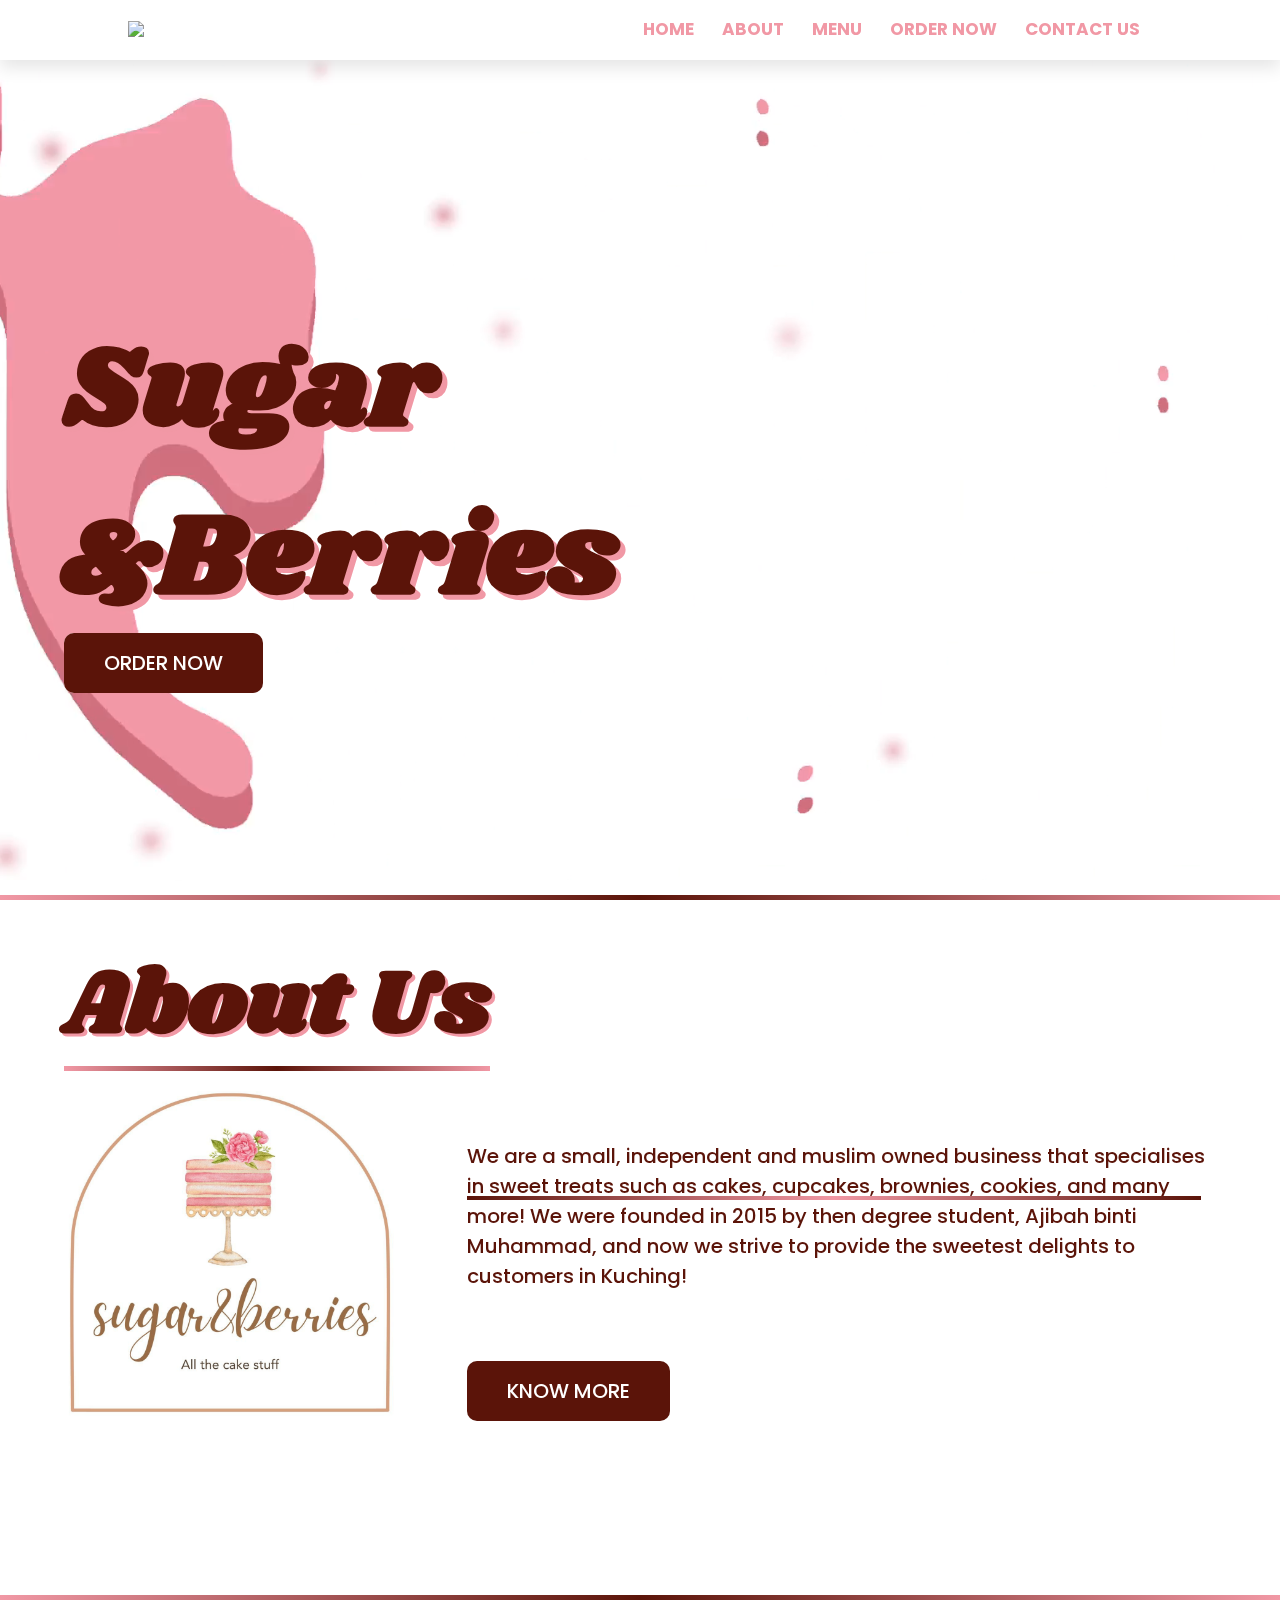
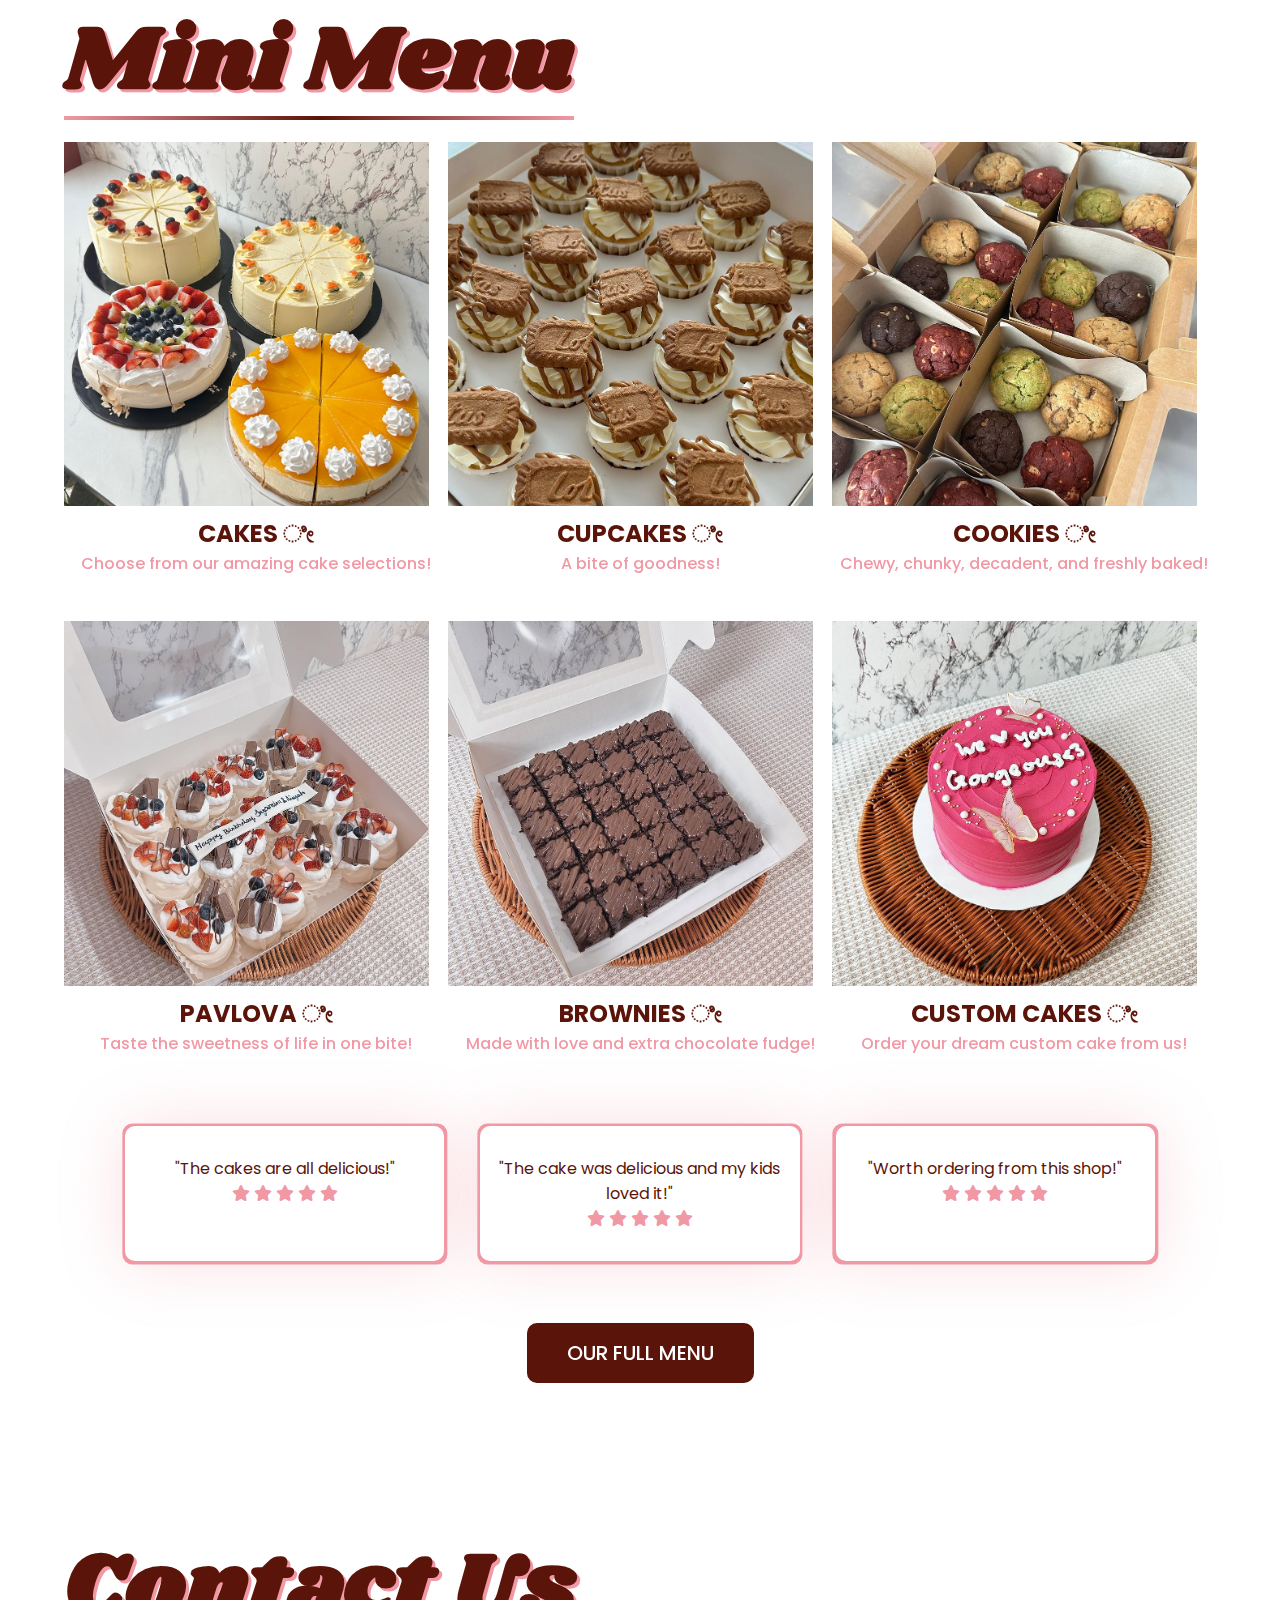
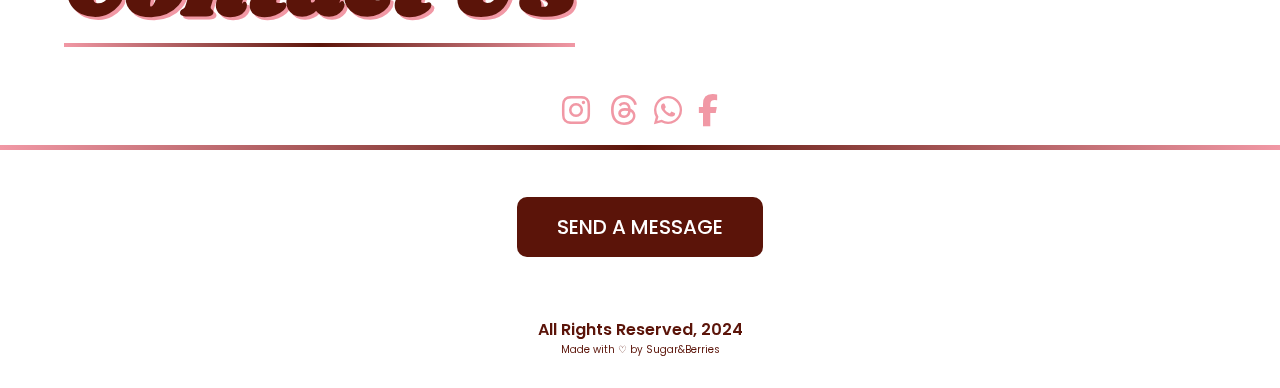
==== index.html @ e709c6cc "Add files via upload" ====
<!DOCTYPE html>
<html>
<head>
    <meta name="viewport" content="width=device-width, initial-scale=1.0">
    <title>Sugar & Berries ˖ ִֶཐི༏ཋྀ󠀮󠀮</title>
    <link rel="stylesheet" href="style.css">
    <link rel="preconnect" href="https://fonts.googleapis.com">
    <link rel="preconnect" href="https://fonts.gstatic.com" crossorigin>
    <link href="https://fonts.googleapis.com/css2?family=Poppins:ital,wght@0,400;0,500;0,600;1,400;1,500;1,600&display=swap" rel="stylesheet">
    <link rel="preconnect" href="https://fonts.googleapis.com">
    <link rel="preconnect" href="https://fonts.gstatic.com" crossorigin>
    <link href="https://fonts.googleapis.com/css2?family=Shrikhand&display=swap" rel="stylesheet">
    <link rel="stylesheet" href="https://cdnjs.cloudflare.com/ajax/libs/font-awesome/6.7.1/css/all.min.css"/>
    
</head>
<body>
<!---header--->
<body>
<section class="header">
    
    <div class="hero">
        <video autoplay loop muted plays-inline class="back-video">
        <source src="background.mp4" type="video/mp4">
        </video>
        <section class="header">
        <nav>
            <a href="index.html"><img src="logo.png" class="logo"></a>
            <div class="nav-links" id="navLinks">

            <ul>
                <li><a href="index.html">HOME</a></li>
                <li><a href="about.html">ABOUT</a></li>
                <li><a href="menu.html">MENU</a></li>
                <li><a href="order.html">ORDER NOW</a></li>
                <li><a href="contact.html">CONTACT US</a></li>
            </ul>
            </div>
            
        </nav>
        </section>
        
        <div class="content">
            <h1>Sugar<br>
                &Berries</h1>
            <p><span class="auto-type"></span></p>
            <button class="btn"><a href="order.html">ORDER NOW</a></button>
            </div>
        </div>
    <div class="content1">
    <h1></h1>
    </div>
    
     <div class="content2">
    <h1></h1>
    </div>
    
<!---script--->
    <script src="https://unpkg.com/typed.js@2.1.0/dist/typed.umd.js"></script>
    
    <script>
        var typed = new Typed(".auto-type", { strings: ["A CAKE SHOP TO SATSIFY YOUR SUGARY NEEDS ❤︎"], typeSpeed: 60 })
    </script>
    
</section>
    
<!---about--->
<section class="abt">
    <h1>About Us</h1>
     <div class="row">
        <div class="container1">
            <img src="sab.jpg">
        </div>
        <div class="container2">
            <h2><span class="type-auto"></span></h2>
            <h4>We are a small, independent and muslim owned business that specialises in sweet treats such as cakes, cupcakes, brownies, cookies, and many more! We were founded in 2015 by then degree student, Ajibah binti Muhammad, and now we strive to provide the sweetest delights to customers in Kuching!</h4>
            <button class="button"><a href="about.html">KNOW MORE</a></button>
        </div>
    </div>
    
    <script src="https://unpkg.com/typed.js@2.1.0/dist/typed.umd.js"></script>
    <script>
    var typed = new Typed(".type-auto", { strings: ["Who We Are ⋆"], typeSpeed: 60 })
    </script>
    
    </section>
    
<!---mini menu--->
<section class="menu">
    <h1>Mini Menu</h1>
    <h3><span class="autotype"></span></h3>
    
    <script src="https://unpkg.com/typed.js@2.1.0/dist/typed.umd.js"></script>
    <script>
    var typed = new Typed(".autotype", { strings: ["A taste of our sweet treats ⋆"], typeSpeed: 60 })
    </script>
    
    <div class="row">

        <div class="mime">
        <img src="cakes.jpg">
        <h2>CAKES ೀ</h2>
        <h4>Choose from our amazing cake selections!</h4>
        </div> 
        
         <div class="mime">
        <img src="cupcakes.jpg">
        <h2>CUPCAKES ೀ</h2>
        <h4>A bite of goodness!</h4>
        </div> 
        
      <div class="mime">
        <img src="cookies.jpg">
        <h2>COOKIES ೀ</h2>
        <h4>Chewy, chunky, decadent, and freshly baked!</h4>
        </div> 
        
    </div>

    <div class="row">

      <div class="mime">
        <img src="pavlova.jpg">
        <h2>PAVLOVA ೀ</h2>
        <h4>Taste the sweetness of life in one bite!</h4>
        </div> 
        
     <div class="mime">
        <img src="brownies.jpg">
        <h2>BROWNIES ೀ</h2>
        <h4>Made with love and extra chocolate fudge!</h4>
        </div> 
        
   <div class="mime">
        <img src="custom.jpg">
        <h2>CUSTOM CAKES ೀ</h2>
        <h4>Order your dream custom cake from us!</h4>
        </div> 
        
    </div>
    
    <div class="testimonials">
    <h3><span class="ttype"></span></h3>
        
    <script src="https://unpkg.com/typed.js@2.1.0/dist/typed.umd.js"></script>
    <script>
    var typed = new Typed(".ttype", { strings: ["What our customers have to say ⋆"], typeSpeed: 60 })
    </script>
        <div class="small-container">
        <div class="row">
            <div class="col-3">
            <p>"The cakes are all delicious!"</p>
            <div class=ratings>
            <i class="fa-solid fa-star"></i>
            <i class="fa-solid fa-star"></i>
            <i class="fa-solid fa-star"></i>
            <i class="fa-solid fa-star"></i>
            <i class="fa-solid fa-star"></i>
            </div>
            </div>
            
            <div class="col-3">
            <p>"The cake was delicious and my kids loved it!"</p>
            <div class=ratings>
            <i class="fa-solid fa-star"></i>
            <i class="fa-solid fa-star"></i>
            <i class="fa-solid fa-star"></i>
            <i class="fa-solid fa-star"></i>
            <i class="fa-solid fa-star"></i>
            </div>
            </div>
            
            <div class="col-3">
            <p>"Worth ordering from this shop!"</p>
            <div class=ratings>
            <i class="fa-solid fa-star"></i>
            <i class="fa-solid fa-star"></i>
            <i class="fa-solid fa-star"></i>
            <i class="fa-solid fa-star"></i>
            <i class="fa-solid fa-star"></i>
            </div>
            </div>
        </div>
        <div style="text-align:center">
        <button class="button2"><a href="menu.html">OUR FULL MENU</a></button>
        </div>
    
    </div>
    </div>
</section>
    
<!---contact--->
<section class="menu">
    <h1>Contact Us</h1>
    <h3><span class="autot"></span></h3>
    
    <script> 
    var typed = new Typed(".autot", { strings: ["Where to find us ⋆"], typeSpeed: 55 })
    </script>
    
    <div class="icons">
    <a href="https://www.instagram.com/sugarandberries/?hl=en"><i class="fa-brands fa-instagram fa-2x"></i></a><span class="ml-1">‎ ‎ ‎ ‎ ‎ </span>
    <a href="https://www.threads.net/@sugarandberries"><i class="fa-brands fa-threads fa-2x"></i></a><span class="ml-1">‎ ‎ ‎ ‎ </span> 
    <a href="https://api.whatsapp.com/send?phone=60168944890"><i class="fa-brands fa-whatsapp fa-2x"></i></a><span class="ml-1">‎ ‎ ‎ ‎ </span>
    <a href="https://www.facebook.com/sugarandberries/"><i class="fa-brands fa-facebook-f fa-2x"></i></a>
        
    </div>
    <div style="text-align:center">
    <button class="button3"><a href="contact.html">SEND A MESSAGE</a></button>
    </div>

</section>

<section class="footer">
    <h4>All Rights Reserved, 2024</h4>
    <p>Made with ♡ by Sugar&Berries</p>
</section>
</body>
</html>
---- style.css ----
*{
    margin: 0;
    padding: 0;
    box-sizing: border-box;
    font-family: 'Poppins', 'Shrikhand', sans-serif
}
body{
    margin: 0;
    padding: 0;
    background-color: #fff;
    animation: fadeInAnimation ease 3s;
    animation-iteration-count: 1;
    animation-fill-mode: forwards;
        }

        @keyframes fadeInAnimation {
            0% {
                opacity: 0;
            }

            100% {
                opacity: 1;
            }
}
.hero{
    width: 100%;
    height: 100vh;
    position: relative;
    padding: 0 5%;
    display: flex;
    align-items: center;
    justify-content: left;
    
}
nav{
    width: 100%;
    height: 5%;
    position: fixed;
    top: 0;
    left: 0;
    padding: 30px 10%;
    display: flex;
    align-items: center;
    justify-content: space-between;
    background-color: #fff;
    box-shadow: 0 .5rem 1rem rgba(0,0,0,.1);
    z-index: 1;

}
nav .logo{
    width: 50px;
    margin-top: 5px;
}
.nav-links{
    flex: 1;
    text-align: right;
    margin-bottom: 20px;
    margin-top: 20px;
}
.nav-links ul li{
    list-style: none;
    display: inline-block;
    padding: 8px 12px;
    position: relative;
}
.nav-links ul li a{
    text-decoration: none;
    color: #f198a5;
    font-size: 17px;
    font-weight: bold;
}
.nav-links ul li::after{
    content: '';
    width: 0%;
    height: 2px;
    background: #f198a5;
    display: block;
    margin: auto;
    transition: 0.5s;
}
.nav-links ul li:hover::after{
    width: 100%;
}
.back-video{
    position: absolute;
    right: 0;
    bottom: 0;
    z-index: -2;
 
}

@media (min-aspect-ratio: 16/9){
    .back-video{
     width: 100%;
     height: auto;
    }
}


@media (max-aspect-ratio: 16/9){
    .back-video{
        width: auto;
        height: 100%;
    }
}

.content{
    text-align: left;
}
.content h1{
    font-family: 'Shrikhand';
    font-size: 115px;
    color: #5b1409;
    text-shadow: 5px 5px #f198a5;
    margin-top: 100px;
}   
br {
    display: block; 
    content: ""; 
    margin-top: -45px;
}
.content h1::after{
    content: '';
    background: linear-gradient(to right, #f198a5, #5b1409, #f198a5);
    height: 5px;
    width: 100%;
    position: absolute;
    bottom: 0;
    left: 0;

}
.content1 h1::after{
    content: '';
    background: linear-gradient(to right, #f198a5, #5b1409, #f198a5);
    height: 5px;
    width: 100%;
    position: absolute;
    bottom: 0;
    left: 0;
    margin-bottom: -700px;
}
.content2 h1::after{
    content: '';
    background: linear-gradient(to right, #f198a5, #5b1409, #f198a5);
    height: 5px;
    width: 100%;
    position: absolute;
    bottom: 0;
    left: 0;
    margin-bottom: -2450px;
}
.content p{
    font-family: 'Poppins';
    font-size: 20px;
    font-weight: 800;
    color: #5b1409;
    margin-top: -20px;
}
.btn a{
    font-size: 20px;
    font-weight: 500;
    text-decoration: none;
    color: #fff;
}
.btn{
    padding: 15px 40px;
    border: none;
    outline: none;
    color: #fff;
    cursor: pointer;
    position: relative;
    z-index: 0;
    border-radius: 10px;
    margin-top: 10px;

}
.btn::after{
    content: '';
    z-index: -1;
    position: absolute;
    width: 100%;
    height: 100%;
    background-color: #5b1409;
    left: 0;
    top: 0;
    border-radius: 10px;
}
.btn::before{
    content: '';
    position: absolute;
    height: 100%;
    width: 100%;
    border-radius: 10px;
    background: linear-gradient(to bottom right, #f198a5, #f198a5, #f198a5, #f198a5);
    top: 50%;
    left: 50%;
    translate: -50% -50%;
    z-index: -1;
    padding: 2.5px;
    filter: blur(8px);
    animation: glowing 20s linear infinite;
    transition: opacity .3s ease-in-out;
    opacity: 0;

}
@keyframes glowing{
    0% {background-position: 0 0;}
    50% {background-position: 500% 0;}
    100% {background-position: 0 0;}
}
.btn:hover::before{
    opacity: 1;
}

/*---about---*/
.abt{
    width: 90%;
    margin: auto;
    text-align: left;
    padding-top: 20px;
    padding-bottom: 100px;
    animation-timeline: view();
    animation-range: entry 0;
}
.abt h1{
    font-family: 'Shrikhand';
    font-size: 90px;
    font-weight: 600;
    margin-bottom: 0;
    margin-top: 20px;
    position: relative;
    width: max-content;
    color: #5b1409;
    text-shadow: 3px 3px #f198a5;
}
.abt h1::after{
    content: '';
    background: linear-gradient(to right, #f198a5, #5b1409, #f198a5);
    height: 5px;
    width: 100%;
    position: absolute;
    bottom: 0;
    left: 0;
}
.row{
    margin-top: 15px;
    display: flex;
    justify-content: space-between;
    margin-bottom: 0;

}
.container1{
    flex-basis: 32%;
    margin-bottom: 30px;
    position: relative;
    overflow: hidden;
    position: relative;
}
.container1 img{
    width: 90%;
    border-radius: 10px;
    display: block;
}
.container2 {
    text-align: left;
    flex-basis: 65%;
    margin-bottom: 3%;
    position: relative;
    margin-left: -100px;
    margin-top: 45px;
    
}
.container2 h2{
    padding: 90px 0;
    margin-top: -100px;
    margin-bottom: 0;
    font-size: 50px;
    color: #f198a5;
}
.container2 h2::after{
    content: '';
    background: linear-gradient(to right, #5b1409, #f198a5, #5b1409);
    height: 4px;
    width: 98%;
    position: absolute;
    bottom: -5;
    left: 0;
    margin-top: 75px;
}
.container2 h4{
    margin-top: -70px;
    font-size: 20px;
    color: #5b1409;
    font-weight: 500;
}
.button a{
    font-size: 20px;
    font-weight: 500;
    text-decoration: none;
    color: #fff;
}
.button{
    padding: 15px 40px;
    border: none;
    outline: none;
    color: #fff;
    cursor: pointer;
    position: relative;
    z-index: 0;
    border-radius: 10px;
    margin-top: 70px;

}
.button::after{
    content: '';
    z-index: -1;
    position: absolute;
    width: 100%;
    height: 100%;
    background-color: #5b1409;
    left: 0;
    top: 0;
    border-radius: 10px;
}
.button::before{
    content: '';
    position: absolute;
    height: 100%;
    width: 100%;
    border-radius: 10px;
    background: linear-gradient(to bottom right, #f198a5, #f198a5, #f198a5, #f198a5);
    top: 50%;
    left: 50%;
    translate: -50% -50%;
    z-index: -1;
    padding: 2.5px;
    filter: blur(8px);
    animation: glowing 20s linear infinite;
    transition: opacity .3s ease-in-out;
    opacity: 0;

}
@keyframes glowing{
    0% {background-position: 0 0;}
    50% {background-position: 500% 0;}
    100% {background-position: 0 0;}
}
.button:hover::before{
    opacity: 1;
}

/*---menu---*/
.menu{
    width: 90%;
    margin: auto;
    text-align: left;
    padding-top: 20px;
    padding-bottom: 100px;
}
.menu h1{
    font-family: 'Shrikhand';
    font-size: 90px;
    font-weight: 600;
    margin-bottom: 0;
    margin-top: 20px;
    position: relative;
    width: max-content;
    color: #5b1409;
    text-shadow: 3px 3px #f198a5;
}
.menu h1::after{
    content: '';
    background: linear-gradient(to right, #f198a5, #5b1409, #f198a5);
    height: 4px;
    width: 100%;
    position: absolute;
    bottom: -5;
    left: 0;
    margin-top: 120px;
}
.menu h3{
    font-size: 25px;
    font-weight: 500;
    margin-top: 5px;
    color: #5b1409;
}
.mime{
    flex-basis: 35%;
    margin-bottom: 30px;
    position: relative;
    overflow: hidden;
    position: relative;
    text-align: center;
}
.mime img{
    width: 95%;
    display: block;
}
.mime h2{
    margin-top: 10px;
    color: #5b1409;
}
.mime h4{
    font-weight: 500;
    color: #f198a5;
}
.row2{
    display: flex;
    align-items: center;
    flex-wrap: wrap;
    justify-content: space-around;
}
.small-container{
    max-width: 1080px;
    margin: auto;
    padding-left: 25px;
    padding-right: 25px;
}
.ratings{
    position: center;
    color: #f198a5;
}
.fa-solid fa-star{
    position: center;
}
.col-3{
    text-align: center;
    flex-basis: 31%;
    background: #fff;
    margin-top: 25px;
    margin-bottom: 5%;
    padding: 30px 12px;
    border-radius: 10px;
    position: relative;
    color: white;
}
.col-3::after, .col-3::before{
    content: '';
    position: absolute;
    height: 100%;
    width: 100%;
    background-image: conic-gradient(#f198a5, #f198a5, #f198a5, #f198a5);
    top: 50%;
    left: 50%;
    translate: -50% -50%;
    z-index: -1;
    padding: 3px;
    border-radius: 10px;
}
.col-3::before{
    filter: blur(2.0rem);
    opacity: 0.3;
}
.col-3 p{
    color: #5b1409;
}
.button2 a{
    font-size: 20px;
    font-weight: 500;
    text-decoration: none;
    color: #fff;
}
.button2{
    padding: 15px 40px;
    border: none;
    outline: none;
    color: #fff;
    cursor: pointer;
    position: relative;
    z-index: 0;
    border-radius: 10px;
    margin-top: 10px;

}
.button2::after{
    content: '';
    z-index: -1;
    position: absolute;
    width: 100%;
    height: 100%;
    background-color: #5b1409;
    left: 0;
    top: 0;
    border-radius: 10px;
}
.button2::before{
    content: '';
    position: absolute;
    height: 100%;
    width: 100%;
    border-radius: 10px;
    background: linear-gradient(to bottom right, #f198a5, #f198a5, #f198a5, #f198a5);
    top: 50%;
    left: 50%;
    translate: -50% -50%;
    z-index: -1;
    padding: 2.5px;
    filter: blur(8px);
    animation: glowing 20s linear infinite;
    transition: opacity .3s ease-in-out;
    opacity: 0;

}
@keyframes glowing{
    0% {background-position: 0 0;}
    50% {background-position: 500% 0;}
    100% {background-position: 0 0;}
}
.button2:hover::before{
    opacity: 1;
}
.icons::before{
    filter: blur(2.0rem);
    opacity: 0.3;
}
.icons{
    text-align: center;
    flex-basis: 31%;
    margin-bottom: 5%;
    padding: 30px 12px;
    border-radius: 10px;
    position: relative;
    color: white;
}
.icons::after, .icons::before{
    content: '';
    position: absolute;
    height: 100%;
    width: 100%;
    top: 50%;
    left: 50%;
    translate: -50% -50%;
    z-index: -1;
    padding: 3px;
    border-radius: 10px;
}
.icons::before{
    filter: blur(2.0rem);
    opacity: 0.3;
}
.icons a{
    margin-top: 5px;
    transition: transform 0.5s;
    display: inline-block;
    color: #f198a5;
    text-decoration: none;
}
.icons a:hover{
    color: #5b1409;
    transform: translateY(-5px);
}
.button3 a{
    font-size: 20px;
    font-weight: 500;
    text-decoration: none;
    color: #fff;
}
.button3{
    padding: 15px 40px;
    border: none;
    outline: none;
    color: #fff;
    cursor: pointer;
    position: relative;
    z-index: 0;
    border-radius: 10px;
    margin-top: -30px;

}
.button3::after{
    content: '';
    z-index: -1;
    position: absolute;
    width: 100%;
    height: 100%;
    background-color: #5b1409;
    left: 0;
    top: 0;
    border-radius: 10px;
}
.button3::before{
    content: '';
    position: absolute;
    height: 100%;
    width: 100%;
    border-radius: 10px;
    background: linear-gradient(to bottom right, #f198a5, #f198a5, #f198a5, #f198a5);
    top: 50%;
    left: 50%;
    translate: -50% -50%;
    z-index: -1;
    padding: 2.5px;
    filter: blur(8px);
    animation: glowing 20s linear infinite;
    transition: opacity .3s ease-in-out;
    opacity: 0;

}
@keyframes glowing{
    0% {background-position: 0 0;}
    50% {background-position: 500% 0;}
    100% {background-position: 0 0;}
}
.button3:hover::before{
    opacity: 1;
}

.footer{
    width: 100%;
    text-align: center;
    padding: 30px 0;
    margin-top: -80px;
}

.footer h4{
    margin-bottom: 0px;
    margin-top: 10px;
    font-weight: 600;
    color: #5b1409;
}
.footer p{
    font-size: 10px;
    color: #5b1409;
}
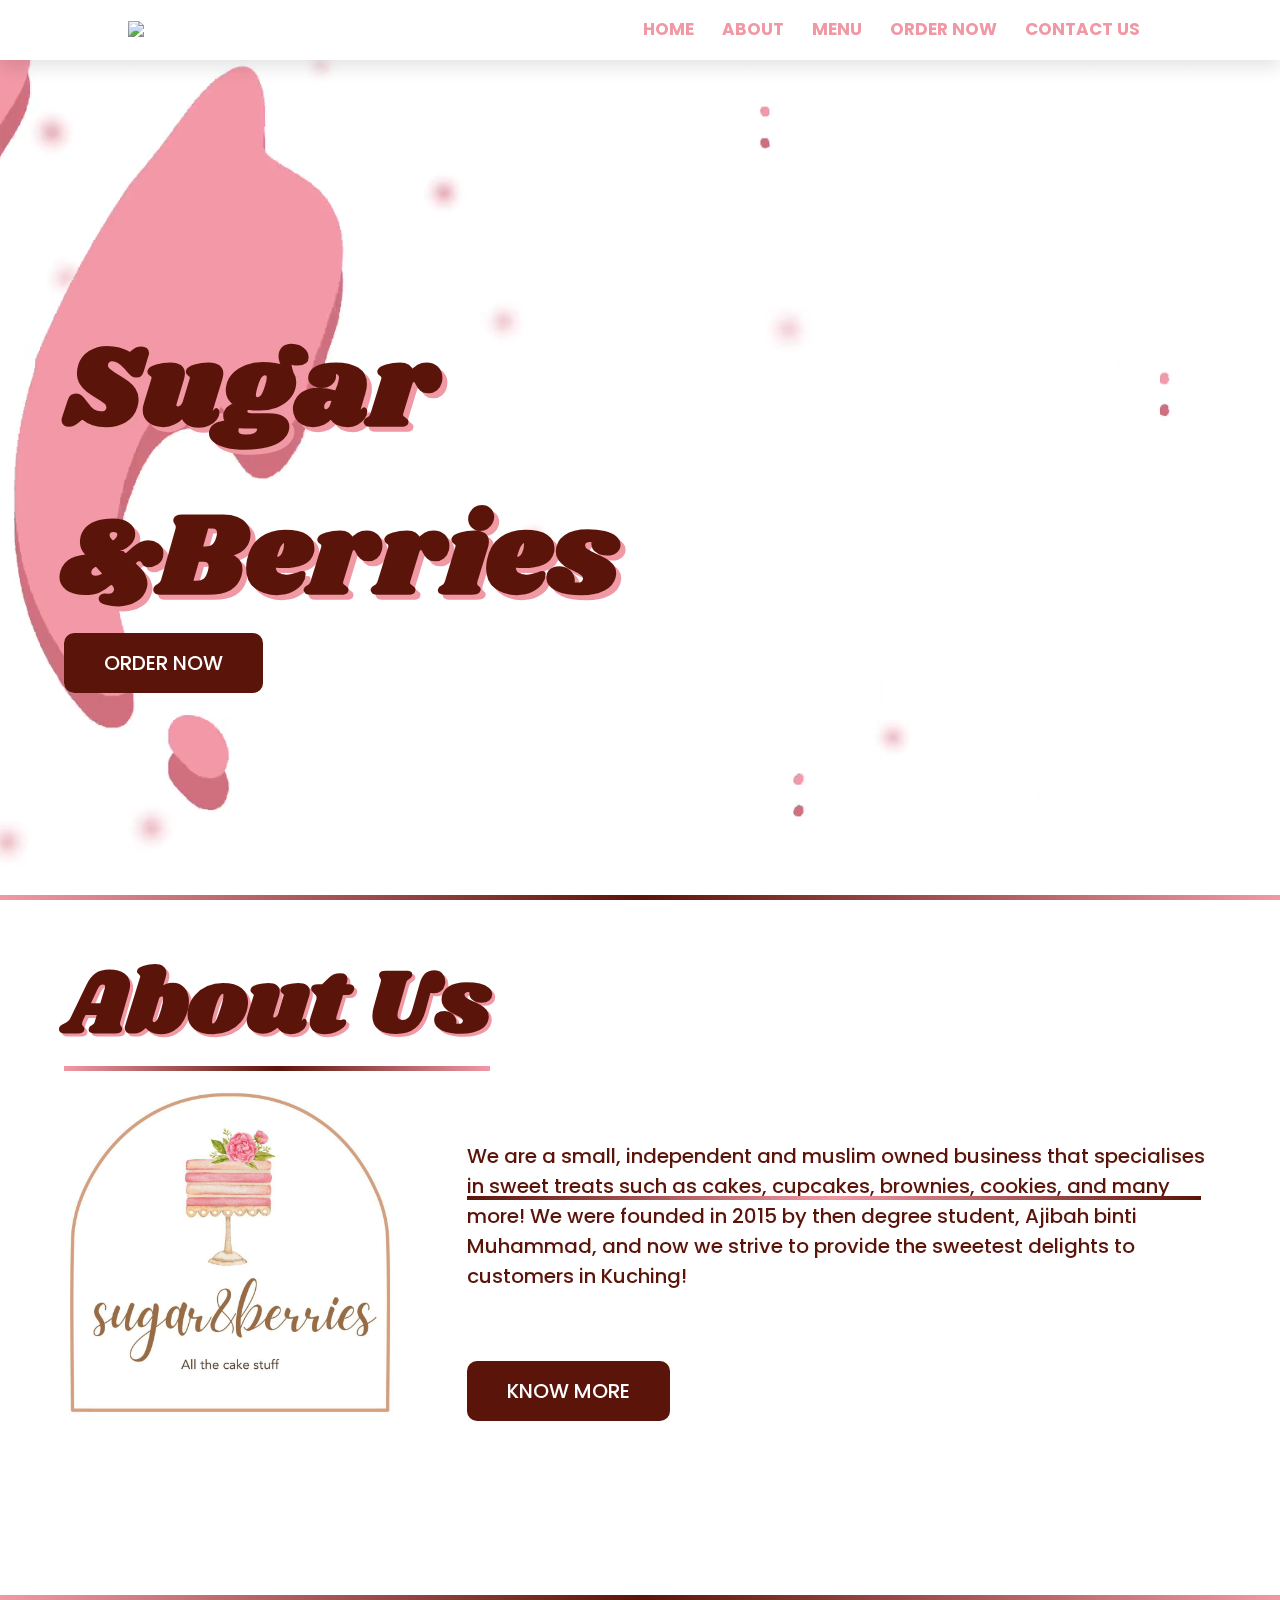
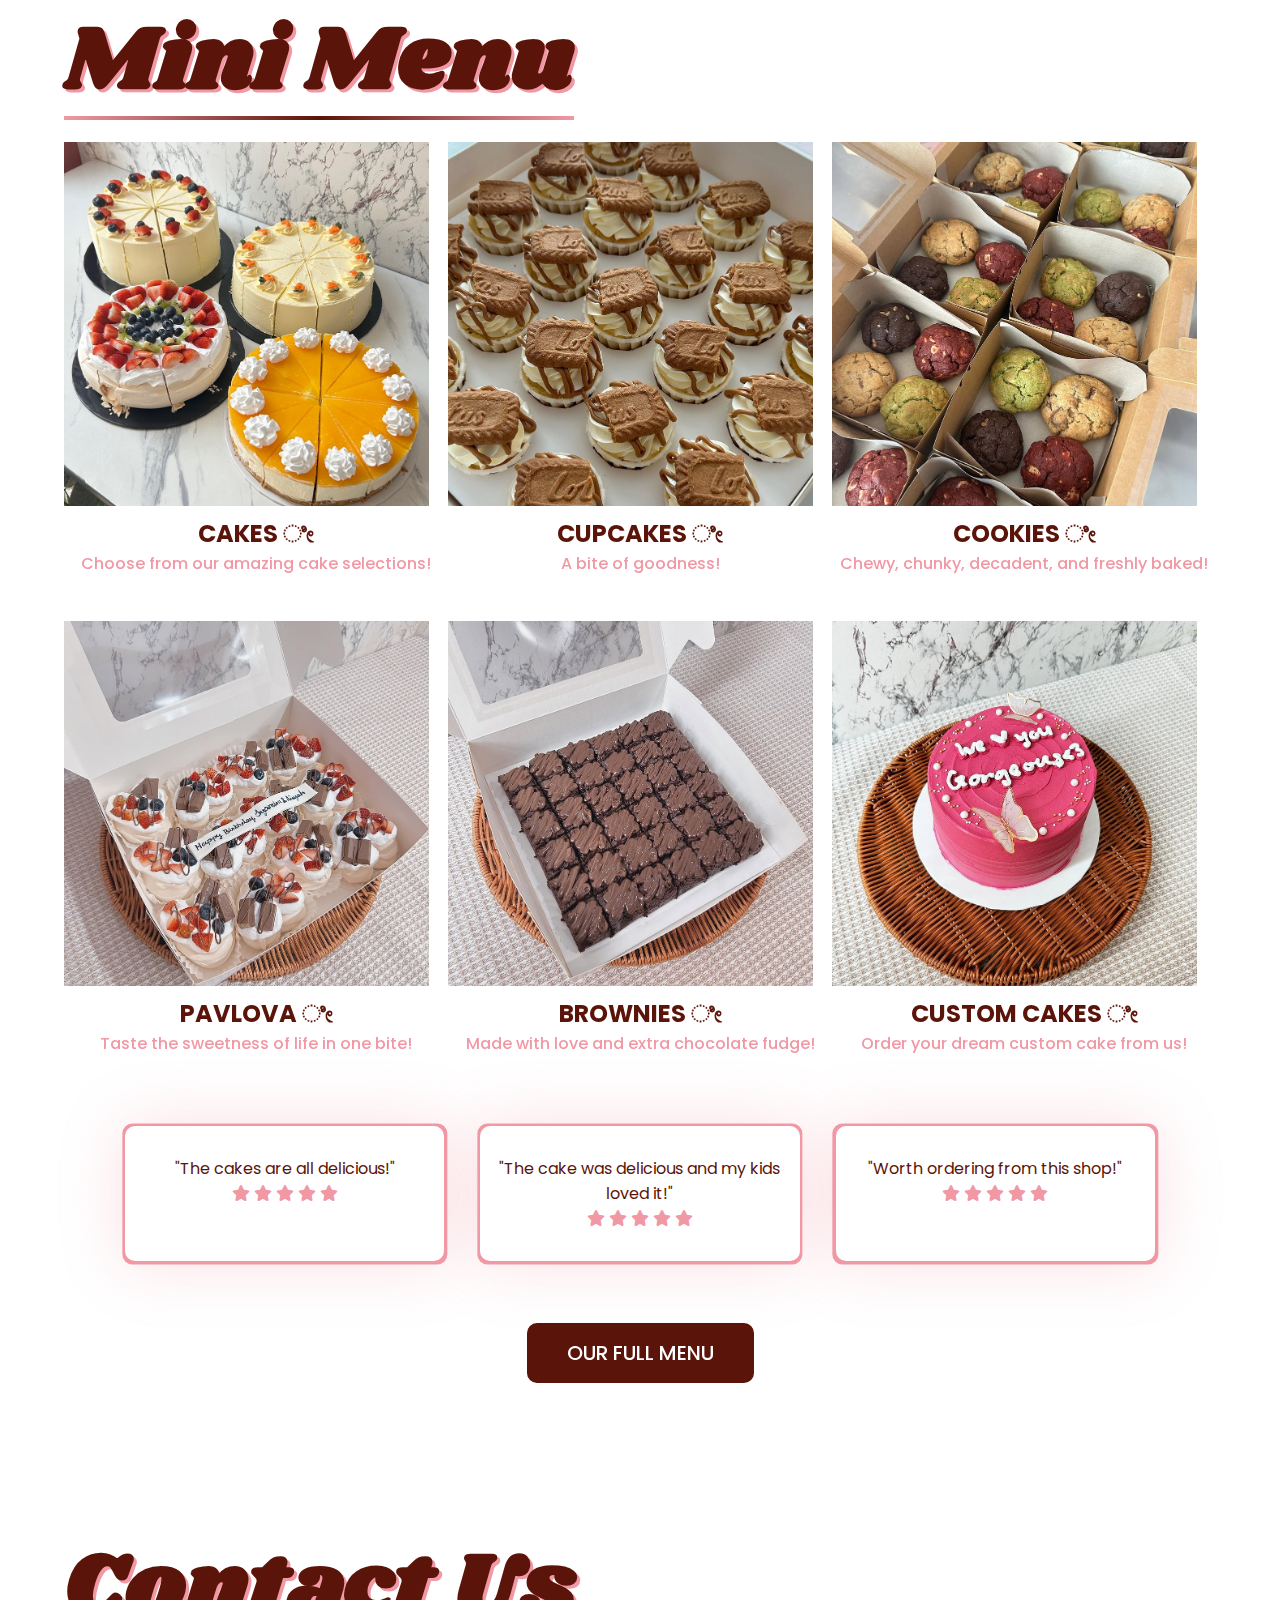
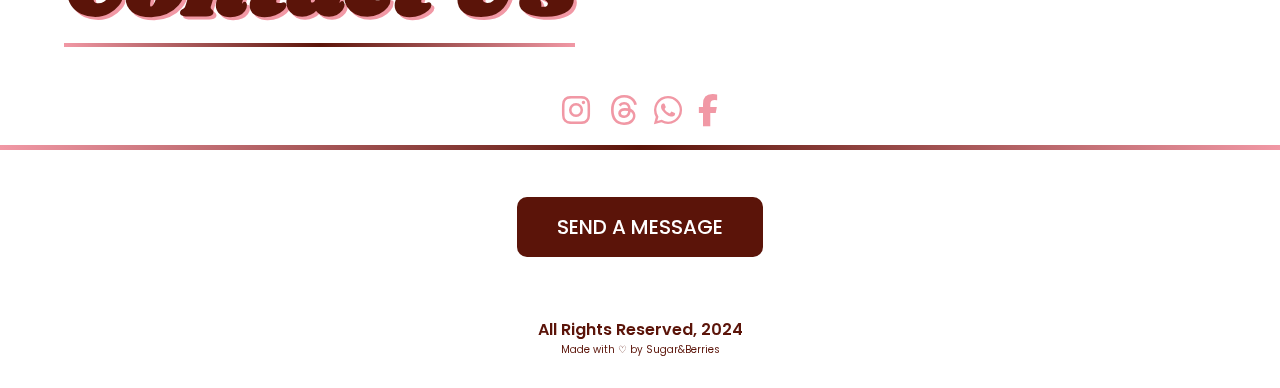
==== commit 004ec924: "Update index.html" ====
--- a/index.html
+++ b/index.html
@@ -58,7 +58,7 @@
     <script src="https://unpkg.com/typed.js@2.1.0/dist/typed.umd.js"></script>
     
     <script>
-        var typed = new Typed(".auto-type", { strings: ["A CAKE SHOP TO SATSIFY YOUR SUGARY NEEDS ❤︎"], typeSpeed: 60 })
+        var typed = new Typed(".auto-type", { strings: ["A CAKE SHOP TO SATISIFY YOUR SUGARY NEEDS ❤︎"], typeSpeed: 60 })
     </script>
     
 </section>
@@ -215,4 +215,4 @@
     <p>Made with ♡ by Sugar&Berries</p>
 </section>
 </body>
-</html>+</html>
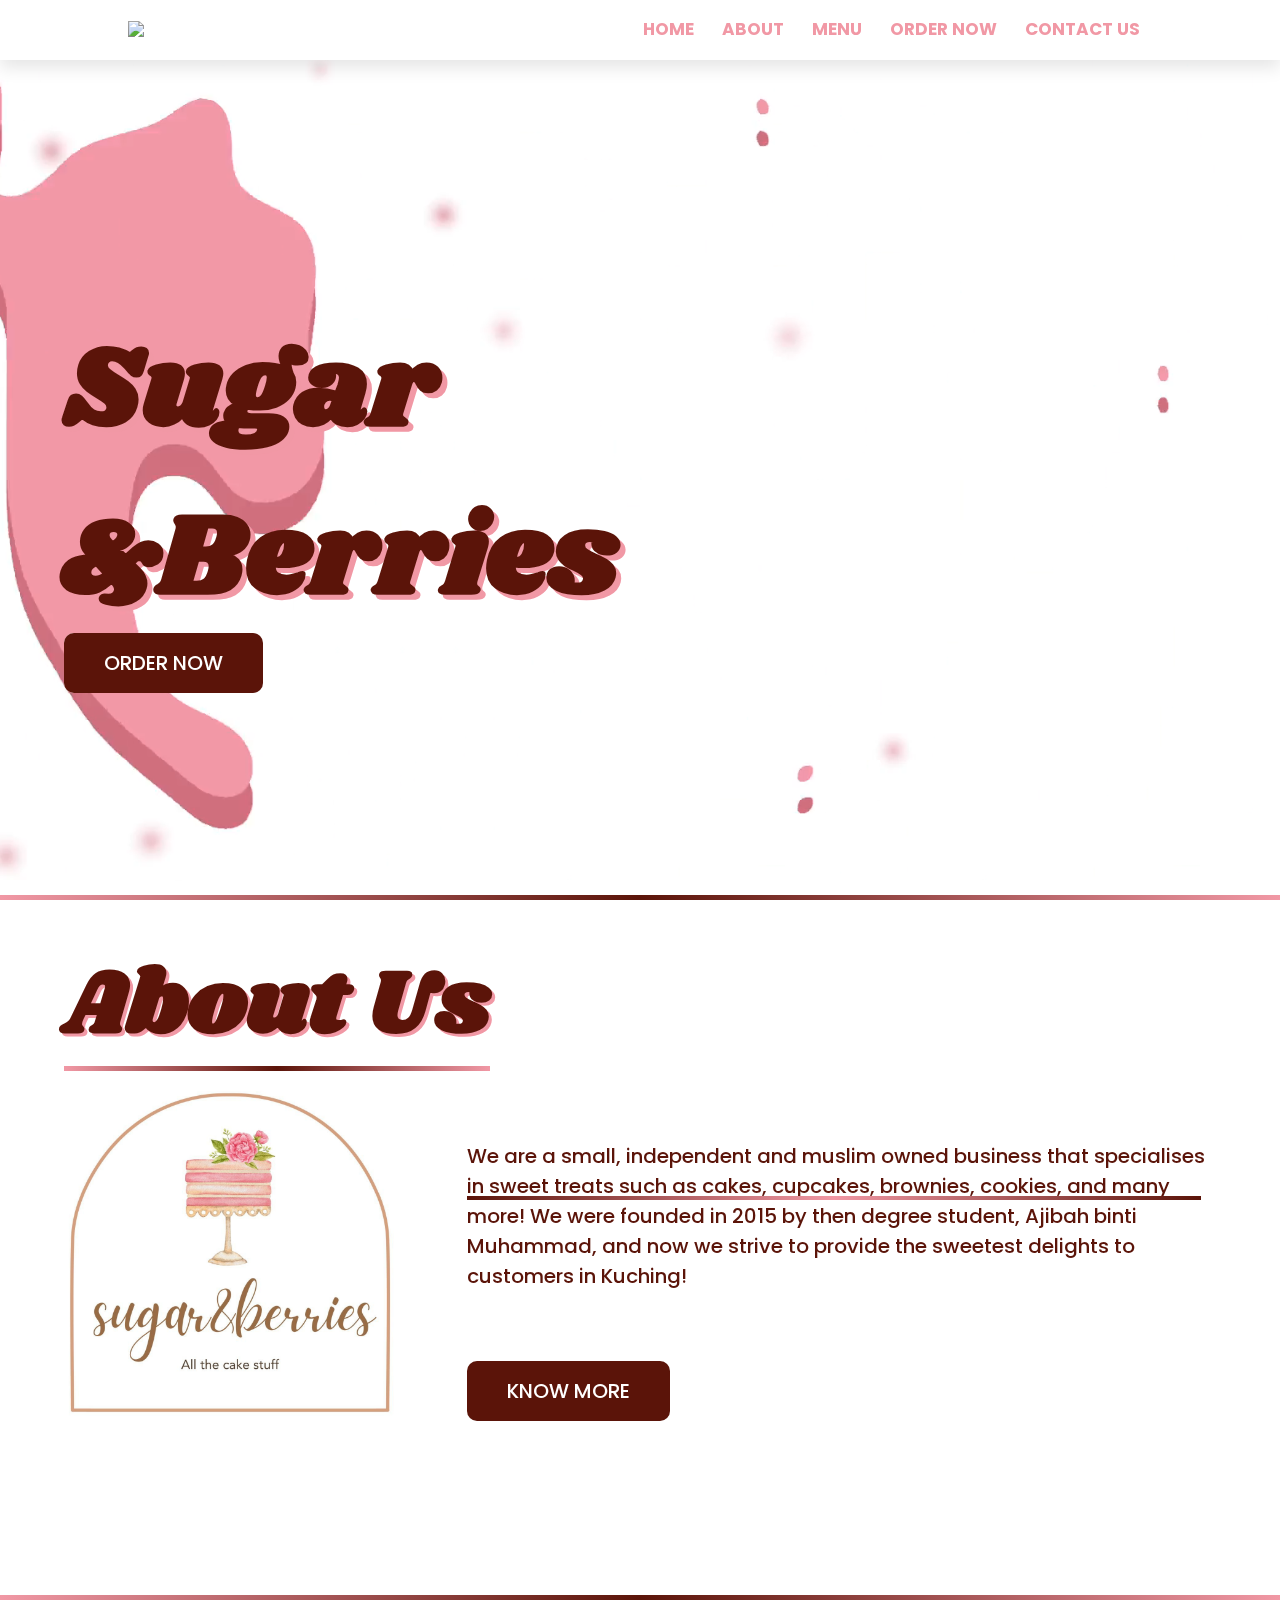
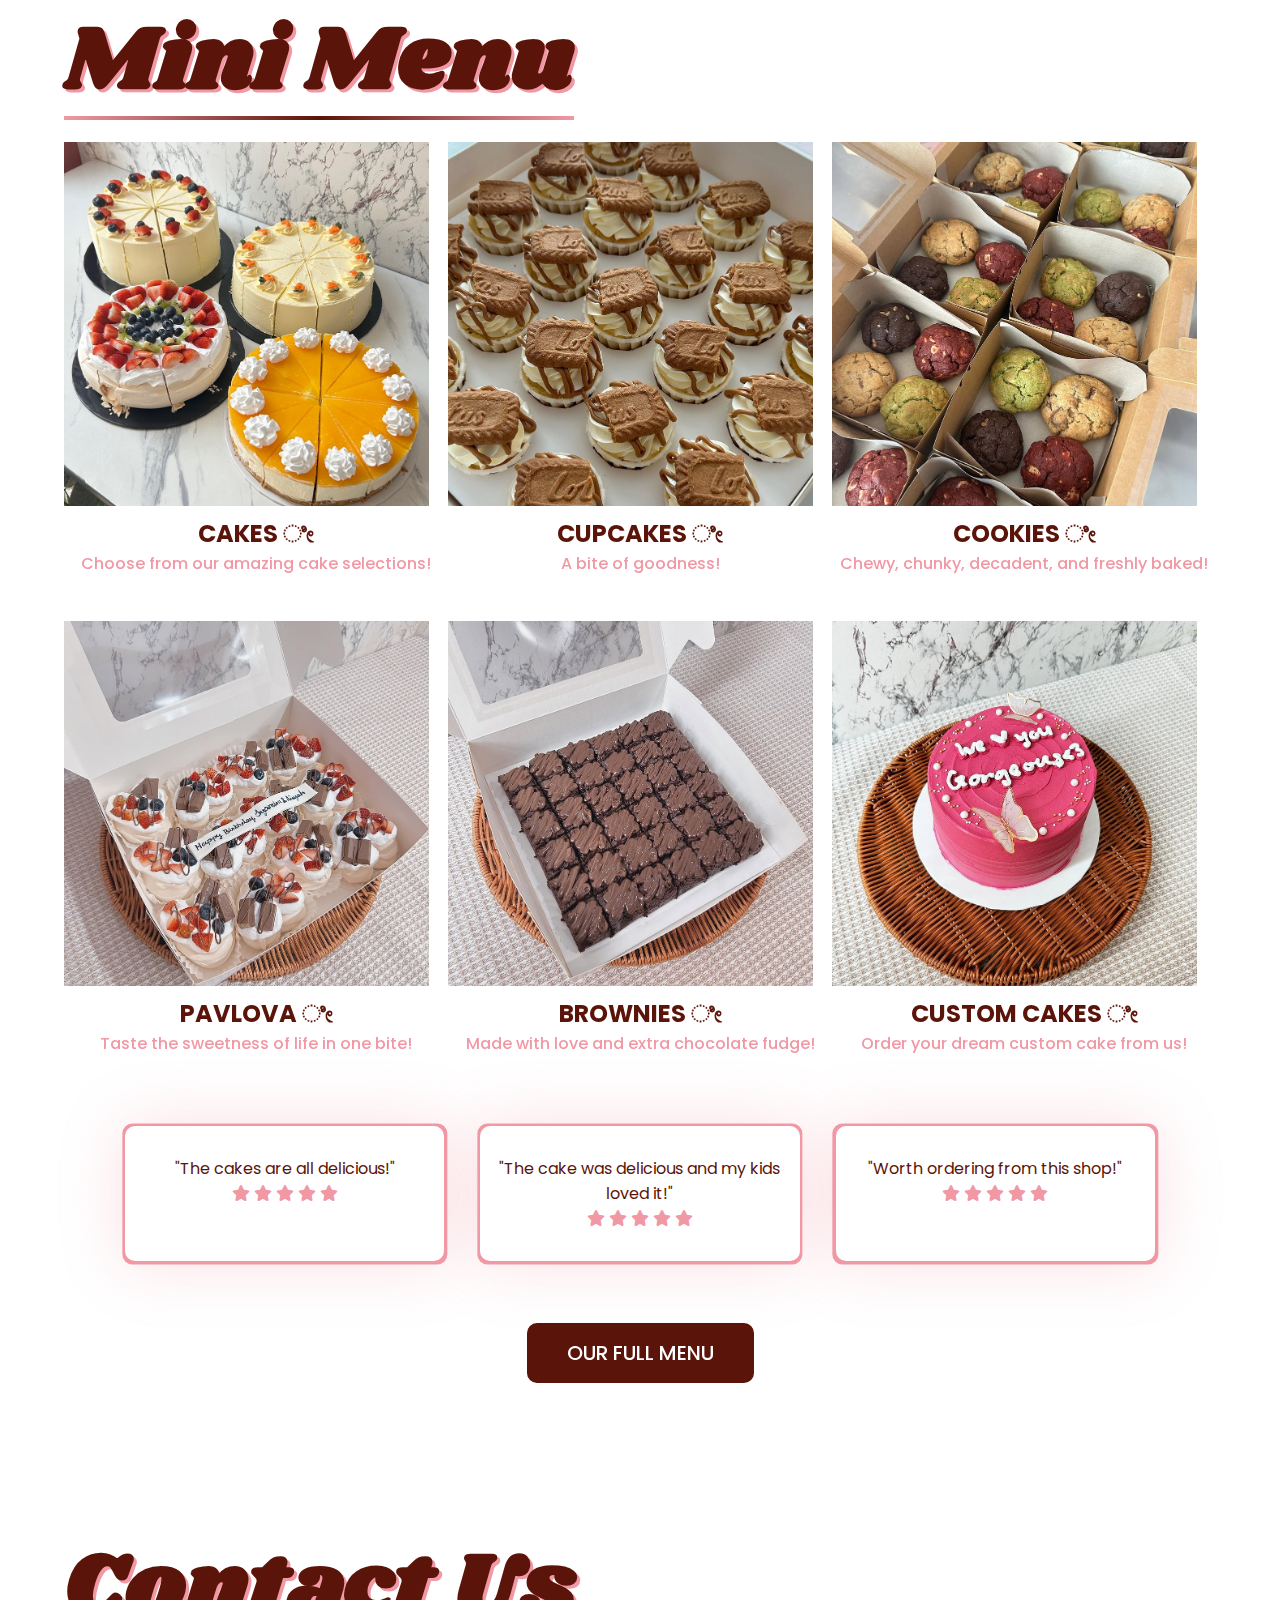
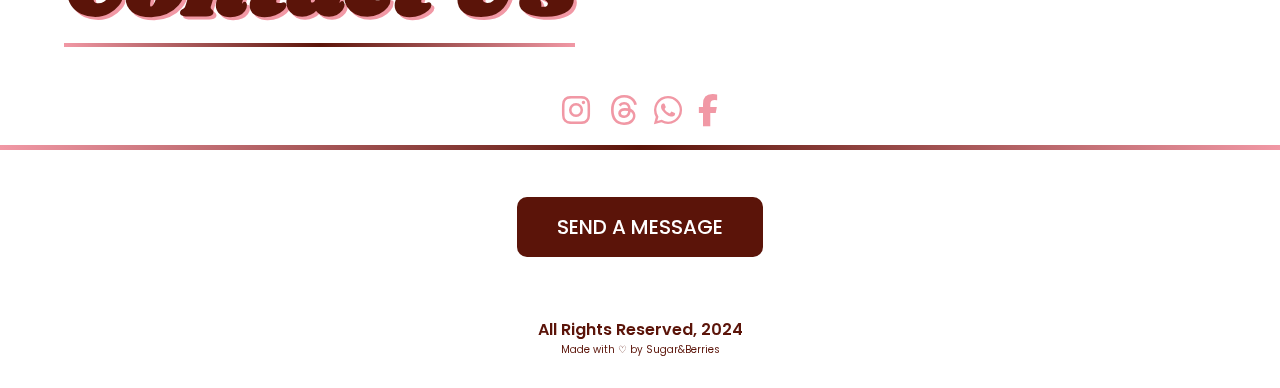
==== commit 4363e5b3: "Update index.html" ====
--- a/index.html
+++ b/index.html
@@ -58,7 +58,7 @@
     <script src="https://unpkg.com/typed.js@2.1.0/dist/typed.umd.js"></script>
     
     <script>
-        var typed = new Typed(".auto-type", { strings: ["A CAKE SHOP TO SATISIFY YOUR SUGARY NEEDS ❤︎"], typeSpeed: 60 })
+        var typed = new Typed(".auto-type", { strings: ["A CAKE SHOP TO SATISFY YOUR SUGARY NEEDS ❤︎"], typeSpeed: 60 })
     </script>
     
 </section>
